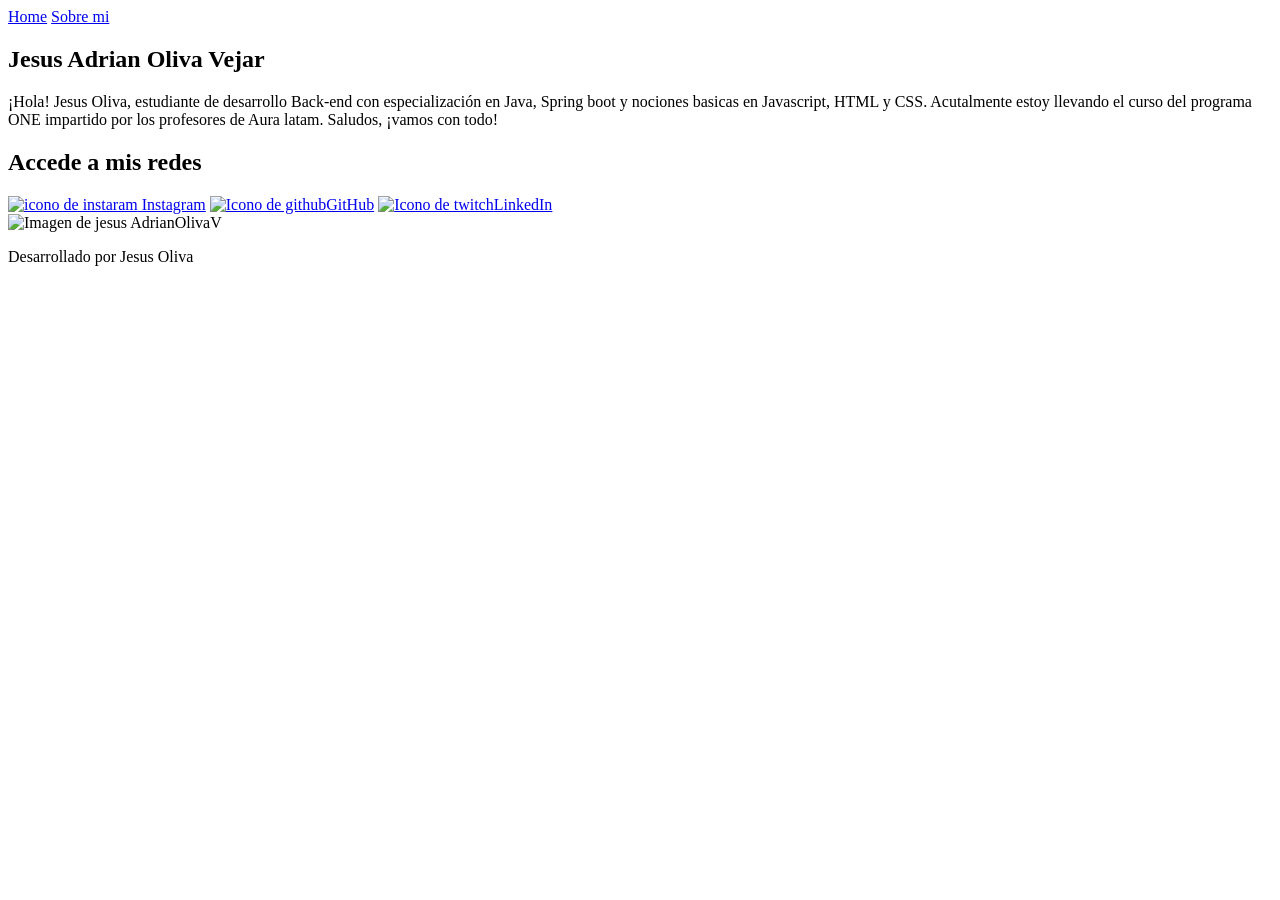
==== ejercicio 2/index.html @ f65cef97 "feat:añadiendo titulo en ejercicio 2" ====
<!DOCTYPE html>
<html lang="es">
<head>
    <meta charset="UTF-8">
    <meta name="viewport" content="width=device-width, initial-scale=1.0">
    <title>Acerca de mi</title>
    <link rel="stylesheet" href="./Styles/Style.css">
</head>
<body>
    <header class="header">
        <nav class="header_menu">
            <a class="header_menu_link" href="index.html">Home</a>
            <a class="header_menu_link" href="about.html">Sobre mi</a>
        </nav>
    </header>
    <main class="presentacion">
        <section class="presentacion_contenido">
            <h1 class="presentacion_contenido_titulo"><strong class="titulo">Jesus Adrian Oliva Vejar</strong></h1>
            <p class="presentacion_contenido_parrafo">¡Hola! Jesus Oliva, estudiante de desarrollo Back-end con especialización en Java, Spring boot y nociones basicas
                en Javascript, HTML y CSS. 
                Acutalmente estoy llevando el curso del programa ONE impartido por los profesores de Aura latam. Saludos, ¡vamos con todo!</p>
            <div class="presentacion_enlaces">
                <h2 class="presentacion_enlaces_subtitulo">Accede a mis redes </h2>
                <a class="presentacion_enlaces_link" href="https://www.instagram.com/jesus.aov/"><img src="./assets/instagram.png" alt="icono de instaram"> Instagram</a>
                <a class="presentacion_enlaces_link" href="https://github.com/AdrianOlivaV"><img src="./assets/github.png" alt="Icono de github">GitHub</a>
                <a class="presentacion_enlaces_link" href="https://www.linkedin.com/in/jesus-oliva-17b8161b2/"><img src="./assets/linkedin.png" alt="Icono de twitch">LinkedIn</a>
            </div>
        </section>
        <img class="imagen_persona" src="Imagem.jpg" alt="Imagen de jesus AdrianOlivaV">

    </main>
    <footer class="footer">
        <p>Desarrollado por Jesus Oliva</p>
    </footer>
</body>
</html>
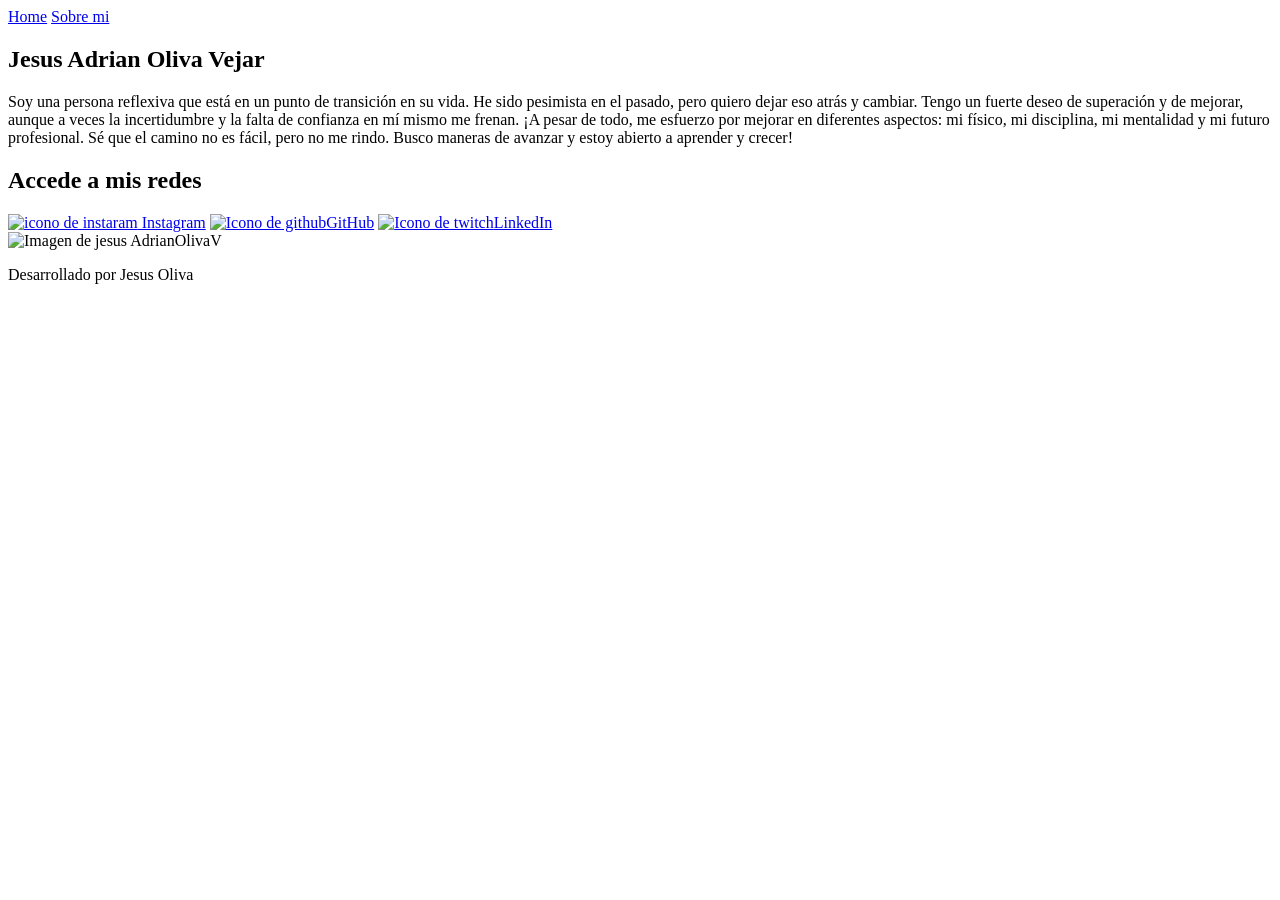
==== commit 608e1aa1: "feat: creando brebe biografia" ====
--- a/ejercicio 2/index.html
+++ b/ejercicio 2/index.html
@@ -16,9 +16,11 @@
     <main class="presentacion">
         <section class="presentacion_contenido">
             <h1 class="presentacion_contenido_titulo"><strong class="titulo">Jesus Adrian Oliva Vejar</strong></h1>
-            <p class="presentacion_contenido_parrafo">¡Hola! Jesus Oliva, estudiante de desarrollo Back-end con especialización en Java, Spring boot y nociones basicas
-                en Javascript, HTML y CSS. 
-                Acutalmente estoy llevando el curso del programa ONE impartido por los profesores de Aura latam. Saludos, ¡vamos con todo!</p>
+            <p class="presentacion_contenido_parrafo">Soy una persona reflexiva que está en un punto de transición en su vida. He sido pesimista en el pasado, pero quiero dejar eso atrás y cambiar. 
+                Tengo un fuerte deseo de superación y de mejorar, aunque a veces la incertidumbre y la falta de confianza en mí mismo me frenan.
+                ¡A pesar de todo, me esfuerzo por mejorar en diferentes aspectos: mi físico, mi disciplina, mi mentalidad y mi futuro profesional.
+                Sé que el camino no es fácil, pero no me rindo. Busco maneras de avanzar y estoy abierto a aprender y crecer!
+            </p>
             <div class="presentacion_enlaces">
                 <h2 class="presentacion_enlaces_subtitulo">Accede a mis redes </h2>
                 <a class="presentacion_enlaces_link" href="https://www.instagram.com/jesus.aov/"><img src="./assets/instagram.png" alt="icono de instaram"> Instagram</a>
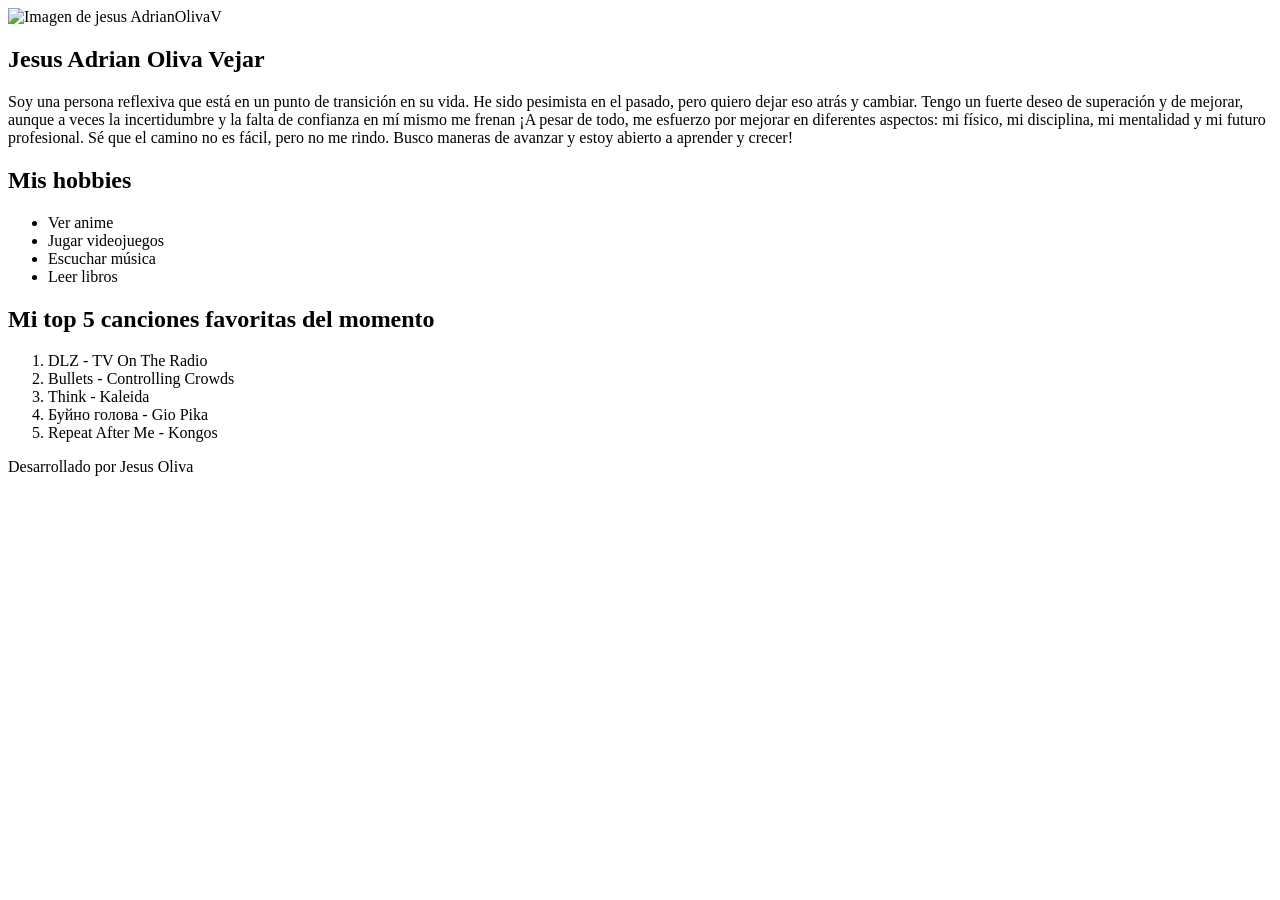
==== commit d3deedd0: "feat: creada la estructura basica de html" ====
--- a/ejercicio 2/index.html
+++ b/ejercicio 2/index.html
@@ -4,31 +4,51 @@
     <meta charset="UTF-8">
     <meta name="viewport" content="width=device-width, initial-scale=1.0">
     <title>Acerca de mi</title>
-    <link rel="stylesheet" href="./Styles/Style.css">
+    <!--<link rel="stylesheet" href="./Styles/Style.css"> -->
 </head>
 <body>
-    <header class="header">
+   <!-- <header class="header">
         <nav class="header_menu">
             <a class="header_menu_link" href="index.html">Home</a>
             <a class="header_menu_link" href="about.html">Sobre mi</a>
         </nav>
     </header>
+    -->
     <main class="presentacion">
+        <img class="imagen_persona" src="Imagem.jpg" alt="Imagen de jesus AdrianOlivaV">
         <section class="presentacion_contenido">
             <h1 class="presentacion_contenido_titulo"><strong class="titulo">Jesus Adrian Oliva Vejar</strong></h1>
             <p class="presentacion_contenido_parrafo">Soy una persona reflexiva que está en un punto de transición en su vida. He sido pesimista en el pasado, pero quiero dejar eso atrás y cambiar. 
-                Tengo un fuerte deseo de superación y de mejorar, aunque a veces la incertidumbre y la falta de confianza en mí mismo me frenan.
+                Tengo un fuerte deseo de superación y de mejorar, aunque a veces la incertidumbre y la falta de confianza en mí mismo me frenan
                 ¡A pesar de todo, me esfuerzo por mejorar en diferentes aspectos: mi físico, mi disciplina, mi mentalidad y mi futuro profesional.
                 Sé que el camino no es fácil, pero no me rindo. Busco maneras de avanzar y estoy abierto a aprender y crecer!
             </p>
-            <div class="presentacion_enlaces">
-                <h2 class="presentacion_enlaces_subtitulo">Accede a mis redes </h2>
+            <div class="presentacion_contenido_listas">
+               <h2>Mis hobbies</h2>
+                <ul class="presentacion_contenido_lista_hobbies">
+                    <li class="presentacion_contenido_lista_hobbies_item">Ver anime</li>
+                    <li class="presentacion_contenido_lista_hobbies_item">Jugar videojuegos</li>
+                    <li class="presentacion_contenido_lista_hobbies_item">Escuchar música</li>
+                    <li class="presentacion_contenido_lista_hobbies_item">Leer libros</li>
+                </ul>
+                <h2>Mi top 5 canciones favoritas del momento</h2>
+                <ol class="presentacion_contenido_lista_canciones">
+                    <li class="presentacion_contenido_lista_canciones_item">DLZ - TV On The Radio</li>
+                    <li class="presentacion_contenido_lista_canciones_item">Bullets - Controlling Crowds</li>
+                    <li class="presentacion_contenido_lista_canciones_item">Think - Kaleida</li>
+                    <li class="presentacion_contenido_lista_canciones_item">Буйно голова - Gio Pika</li>
+                    <li class="presentacion_contenido_lista_canciones_item">Repeat After Me - Kongos</li>
+                </ol>
+               
+               
+                <!-- <h2 class="presentacion_enlaces_subtitulo">Accede a mis redes </h2>
                 <a class="presentacion_enlaces_link" href="https://www.instagram.com/jesus.aov/"><img src="./assets/instagram.png" alt="icono de instaram"> Instagram</a>
                 <a class="presentacion_enlaces_link" href="https://github.com/AdrianOlivaV"><img src="./assets/github.png" alt="Icono de github">GitHub</a>
                 <a class="presentacion_enlaces_link" href="https://www.linkedin.com/in/jesus-oliva-17b8161b2/"><img src="./assets/linkedin.png" alt="Icono de twitch">LinkedIn</a>
+                -->
             </div>
         </section>
-        <img class="imagen_persona" src="Imagem.jpg" alt="Imagen de jesus AdrianOlivaV">
+        
 
     </main>
     <footer class="footer">
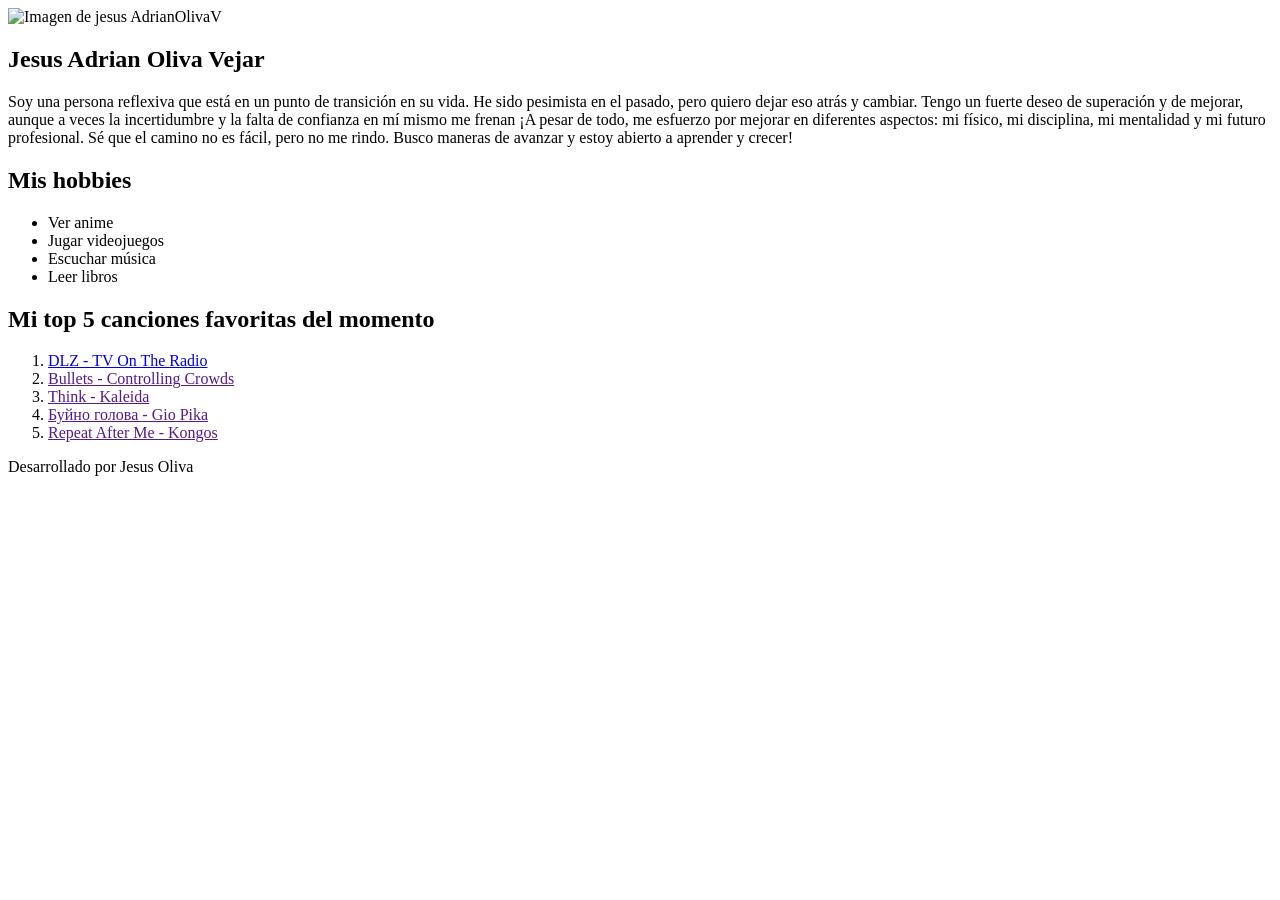
==== commit ded58afc: "feat: añadiendo enlaces a canciones top" ====
--- a/ejercicio 2/index.html
+++ b/ejercicio 2/index.html
@@ -33,11 +33,11 @@
                 </ul>
                 <h2>Mi top 5 canciones favoritas del momento</h2>
                 <ol class="presentacion_contenido_lista_canciones">
-                    <li class="presentacion_contenido_lista_canciones_item">DLZ - TV On The Radio</li>
-                    <li class="presentacion_contenido_lista_canciones_item">Bullets - Controlling Crowds</li>
-                    <li class="presentacion_contenido_lista_canciones_item">Think - Kaleida</li>
-                    <li class="presentacion_contenido_lista_canciones_item">Буйно голова - Gio Pika</li>
-                    <li class="presentacion_contenido_lista_canciones_item">Repeat After Me - Kongos</li>
+                    <li class="presentacion_contenido_lista_canciones_item"><a href="https://www.youtube.com/watch?v=E6qCnRe3KDw" target="_blank">DLZ - TV On The Radio</a></li>
+                    <li class="presentacion_contenido_lista_canciones_item"><a href="" target ="_blank">Bullets - Controlling Crowds</a></li>
+                    <li class="presentacion_contenido_lista_canciones_item"><a href="" target ="_blank">Think - Kaleida</a></li>
+                    <li class="presentacion_contenido_lista_canciones_item"><a href="" target ="_blank">Буйно голова - Gio Pika</a></li>
+                    <li class="presentacion_contenido_lista_canciones_item"><a href="" target ="_blank">Repeat After Me - Kongos</a></li>
                 </ol>
                
                
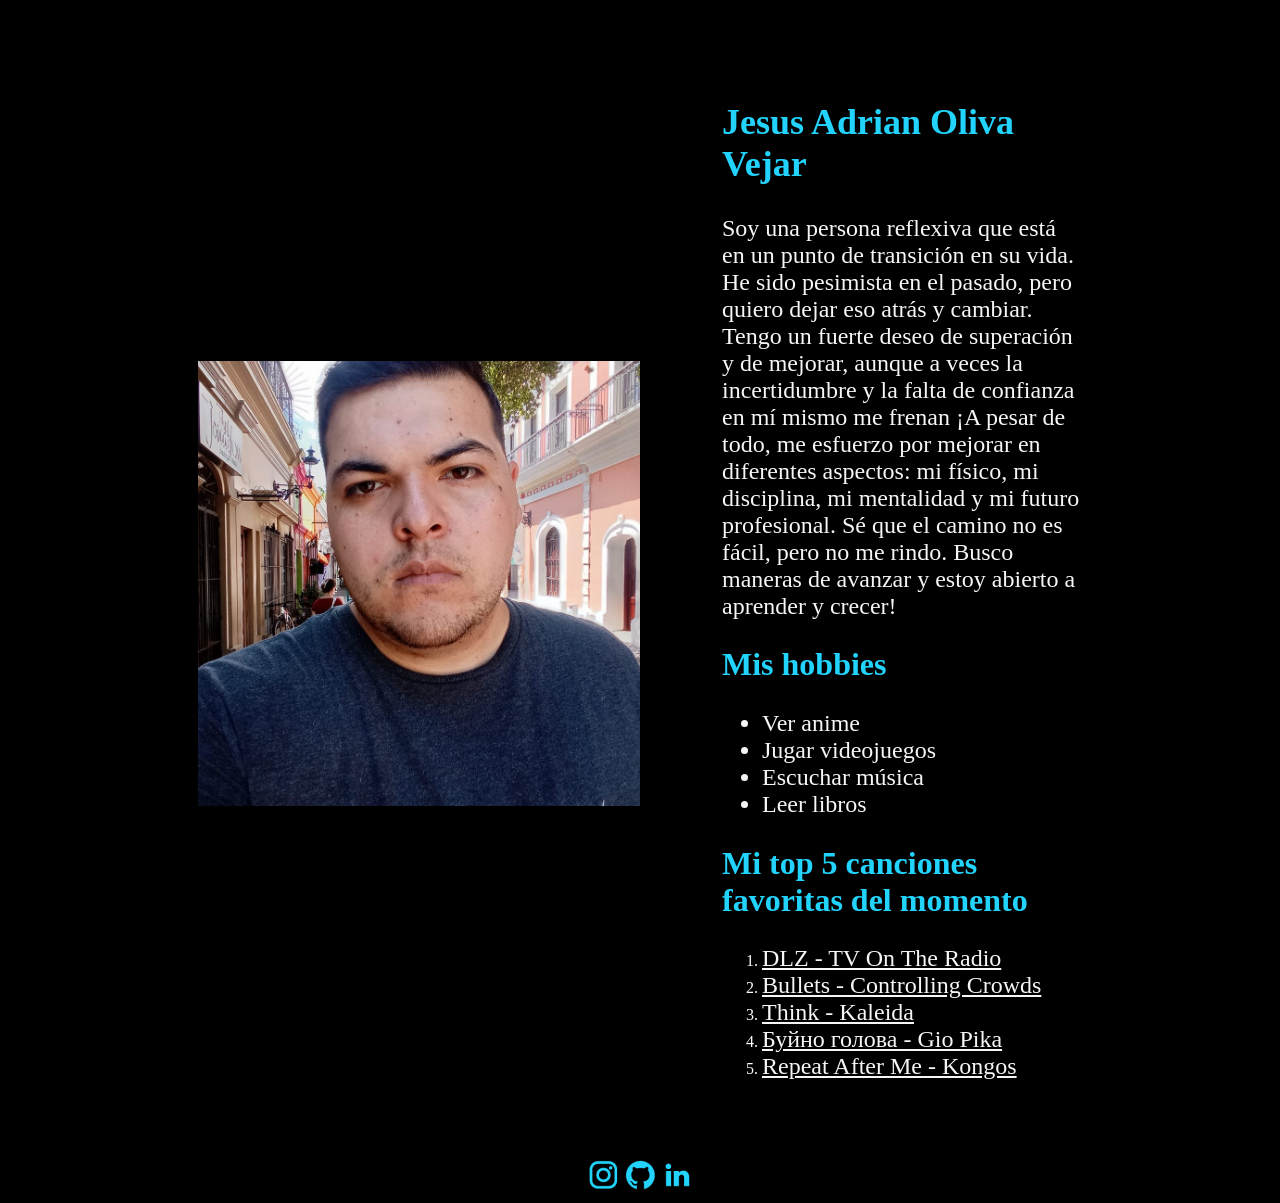
==== commit 18269151: "Feat: creando y aplicando estilos" ====
--- a/ejercicio 2/index.html
+++ b/ejercicio 2/index.html
@@ -4,18 +4,11 @@
     <meta charset="UTF-8">
     <meta name="viewport" content="width=device-width, initial-scale=1.0">
     <title>Acerca de mi</title>
-    <!--<link rel="stylesheet" href="./Styles/Style.css"> -->
+    <link rel="stylesheet" href="styles.css">
 </head>
 <body>
-   <!-- <header class="header">
-        <nav class="header_menu">
-            <a class="header_menu_link" href="index.html">Home</a>
-            <a class="header_menu_link" href="about.html">Sobre mi</a>
-        </nav>
-    </header>
-    -->
     <main class="presentacion">
-        <img class="imagen_persona" src="Imagem.jpg" alt="Imagen de jesus AdrianOlivaV">
+        <img class="imagen_persona" src="./assets/Imagem.jpg" alt="Imagen de jesus AdrianOlivaV">
         <section class="presentacion_contenido">
             <h1 class="presentacion_contenido_titulo"><strong class="titulo">Jesus Adrian Oliva Vejar</strong></h1>
             <p class="presentacion_contenido_parrafo">Soy una persona reflexiva que está en un punto de transición en su vida. He sido pesimista en el pasado, pero quiero dejar eso atrás y cambiar. 
@@ -24,35 +17,29 @@
                 Sé que el camino no es fácil, pero no me rindo. Busco maneras de avanzar y estoy abierto a aprender y crecer!
             </p>
             <div class="presentacion_contenido_listas">
-               <h2>Mis hobbies</h2>
-                <ul class="presentacion_contenido_lista_hobbies">
-                    <li class="presentacion_contenido_lista_hobbies_item">Ver anime</li>
-                    <li class="presentacion_contenido_lista_hobbies_item">Jugar videojuegos</li>
-                    <li class="presentacion_contenido_lista_hobbies_item">Escuchar música</li>
-                    <li class="presentacion_contenido_lista_hobbies_item">Leer libros</li>
+               <h2 class = "presentacion_contenido_listas_hobbies_titulo">Mis hobbies</h2>
+                <ul class="presentacion_contenido_listas_hobbies">
+                    <li class="presentacion_contenido_listas_hobbies_item">Ver anime</li>
+                    <li class="presentacion_contenido_listas_hobbies_item">Jugar videojuegos</li>
+                    <li class="presentacion_contenido_listas_hobbies_item">Escuchar música</li>
+                    <li class="presentacion_contenido_listas_hobbies_item">Leer libros</li>
                 </ul>
-                <h2>Mi top 5 canciones favoritas del momento</h2>
-                <ol class="presentacion_contenido_lista_canciones">
-                    <li class="presentacion_contenido_lista_canciones_item"><a href="https://www.youtube.com/watch?v=E6qCnRe3KDw" target="_blank">DLZ - TV On The Radio</a></li>
-                    <li class="presentacion_contenido_lista_canciones_item"><a href="" target ="_blank">Bullets - Controlling Crowds</a></li>
-                    <li class="presentacion_contenido_lista_canciones_item"><a href="" target ="_blank">Think - Kaleida</a></li>
-                    <li class="presentacion_contenido_lista_canciones_item"><a href="" target ="_blank">Буйно голова - Gio Pika</a></li>
-                    <li class="presentacion_contenido_lista_canciones_item"><a href="" target ="_blank">Repeat After Me - Kongos</a></li>
+                <h2 class = "presentacion_contenido_listas_canciones_titulo">Mi top 5 canciones favoritas del momento</h2>
+                <ol class="presentacion_contenido_listas_canciones">
+                    <li><a class="presentacion_contenido_listas_canciones_item" href="https://www.youtube.com/watch?v=E6qCnRe3KDw" target="_blank">DLZ - TV On The Radio</a></li>
+                    <li><a class="presentacion_contenido_listas_canciones_item" href="" target ="_blank">Bullets - Controlling Crowds</a></li>
+                    <li><a class="presentacion_contenido_listas_canciones_item" href="" target ="_blank">Think - Kaleida</a></li>
+                    <li><a class="presentacion_contenido_listas_canciones_item" href="" target ="_blank">Буйно голова - Gio Pika</a></li>
+                    <li><a class="presentacion_contenido_listas_canciones_item" href="" target ="_blank">Repeat After Me - Kongos</a></li>
                 </ol>
-               
-               
-                <!-- <h2 class="presentacion_enlaces_subtitulo">Accede a mis redes </h2>
-                <a class="presentacion_enlaces_link" href="https://www.instagram.com/jesus.aov/"><img src="./assets/instagram.png" alt="icono de instaram"> Instagram</a>
-                <a class="presentacion_enlaces_link" href="https://github.com/AdrianOlivaV"><img src="./assets/github.png" alt="Icono de github">GitHub</a>
-                <a class="presentacion_enlaces_link" href="https://www.linkedin.com/in/jesus-oliva-17b8161b2/"><img src="./assets/linkedin.png" alt="Icono de twitch">LinkedIn</a>
-                -->
             </div>
+            
         </section>
-        
-
     </main>
     <footer class="footer">
-        <p>Desarrollado por Jesus Oliva</p>
+        <a class="presentacion_enlaces_link" href="https://www.instagram.com/jesus.aov/" target="_blank"><img src="./assets/instagram.png" alt="icono de instaram"></a>
+        <a class="presentacion_enlaces_link" href="https://github.com/AdrianOlivaV"  target="_blank"><img src="./assets/github.png" alt="Icono de github"></a>
+        <a class="presentacion_enlaces_link" href="https://www.linkedin.com/in/jesus-oliva-17b8161b2/" target="_blank"><img src="./assets/linkedin.png" alt="Icono de twitch"></a>
     </footer>
 </body>
 </html>
--- a/ejercicio 2/styles.css
+++ b/ejercicio 2/styles.css
@@ -0,0 +1,53 @@
+body{
+    background-color: #000000;
+    color: white;
+}
+.presentacion{
+    display: flex;
+    align-items: center;
+    padding: 5% 15%;
+    justify-content: space-between;
+    gap: 82px;
+}
+
+.imagen_persona{
+    width: 50%;
+  
+}
+.presentacion_contenido_titulo{
+    font-size: 2.25rem;
+}
+.titulo{
+    color:#22D4FD;
+
+}
+.presentacion_contenido_parrafo{
+    color: #f6f6f6;
+    font-size: 1.5rem;
+}
+.presentacion_contenido_listas_hobbies_titulo{
+    font-size: 2.0rem;
+    color: #22D4FD;
+}
+.presentacion_contenido_listas_hobbies_item{
+    color : #f6f6f6;
+    font-size: 1.5rem;
+}
+.presentacion_contenido_listas_canciones_titulo{
+    font-size: 2.0rem;
+    color: #22D4FD;
+}
+.presentacion_contenido_listas_canciones_item{
+    color : #f6f6f6;
+    font-size: 1.5rem;
+}
+.presentacion_contenido_listas_canciones_item:hover{
+    color: #22D4FD;
+
+}
+
+.footer{
+
+    text-align:  center;
+
+}
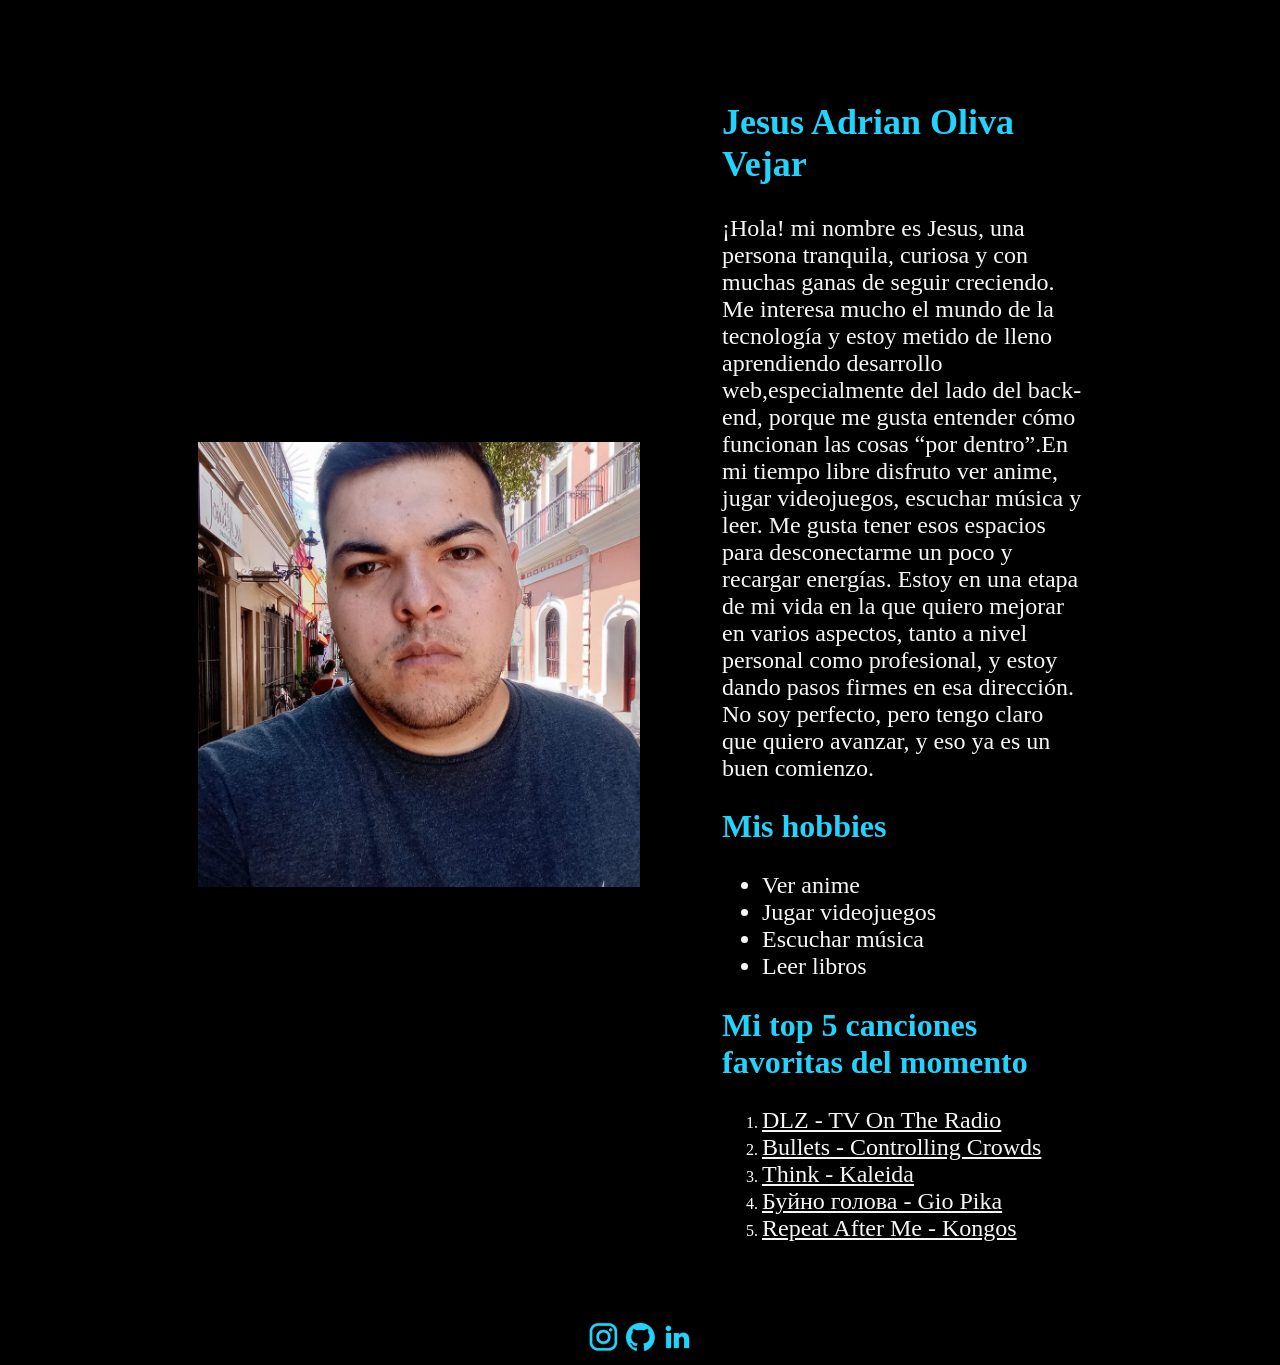
==== commit 80ea3cdb: "Update index.html" ====
--- a/ejercicio 2/index.html
+++ b/ejercicio 2/index.html
@@ -11,10 +11,12 @@
         <img class="imagen_persona" src="./assets/Imagem.jpg" alt="Imagen de jesus AdrianOlivaV">
         <section class="presentacion_contenido">
             <h1 class="presentacion_contenido_titulo"><strong class="titulo">Jesus Adrian Oliva Vejar</strong></h1>
-            <p class="presentacion_contenido_parrafo">Soy una persona reflexiva que está en un punto de transición en su vida. He sido pesimista en el pasado, pero quiero dejar eso atrás y cambiar. 
-                Tengo un fuerte deseo de superación y de mejorar, aunque a veces la incertidumbre y la falta de confianza en mí mismo me frenan
-                ¡A pesar de todo, me esfuerzo por mejorar en diferentes aspectos: mi físico, mi disciplina, mi mentalidad y mi futuro profesional.
-                Sé que el camino no es fácil, pero no me rindo. Busco maneras de avanzar y estoy abierto a aprender y crecer!
+            <p class="presentacion_contenido_parrafo">¡Hola! mi nombre es Jesus, una persona tranquila, curiosa y con muchas ganas de seguir creciendo. 
+                Me interesa mucho el mundo de la tecnología y estoy metido de lleno aprendiendo desarrollo web,especialmente del lado del back-end, 
+                porque me gusta entender cómo funcionan las cosas “por dentro”.En mi tiempo libre disfruto ver anime, jugar videojuegos, escuchar música y leer. 
+                Me gusta tener esos espacios para desconectarme un poco y recargar energías. Estoy en una etapa de mi vida en la que quiero mejorar en varios aspectos,
+                tanto a nivel personal como profesional, y estoy dando pasos firmes en esa dirección.
+                No soy perfecto, pero tengo claro que quiero avanzar, y eso ya es un buen comienzo.
             </p>
             <div class="presentacion_contenido_listas">
                <h2 class = "presentacion_contenido_listas_hobbies_titulo">Mis hobbies</h2>
@@ -27,10 +29,10 @@
                 <h2 class = "presentacion_contenido_listas_canciones_titulo">Mi top 5 canciones favoritas del momento</h2>
                 <ol class="presentacion_contenido_listas_canciones">
                     <li><a class="presentacion_contenido_listas_canciones_item" href="https://www.youtube.com/watch?v=E6qCnRe3KDw" target="_blank">DLZ - TV On The Radio</a></li>
-                    <li><a class="presentacion_contenido_listas_canciones_item" href="" target ="_blank">Bullets - Controlling Crowds</a></li>
-                    <li><a class="presentacion_contenido_listas_canciones_item" href="" target ="_blank">Think - Kaleida</a></li>
-                    <li><a class="presentacion_contenido_listas_canciones_item" href="" target ="_blank">Буйно голова - Gio Pika</a></li>
-                    <li><a class="presentacion_contenido_listas_canciones_item" href="" target ="_blank">Repeat After Me - Kongos</a></li>
+                    <li><a class="presentacion_contenido_listas_canciones_item" href="https://www.youtube.com/watch?v=kRvrsm6_msI" target ="_blank">Bullets - Controlling Crowds</a></li>
+                    <li><a class="presentacion_contenido_listas_canciones_item" href="https://www.youtube.com/watch?v=2cm7MEONP48" target ="_blank">Think - Kaleida</a></li>
+                    <li><a class="presentacion_contenido_listas_canciones_item" href="https://www.youtube.com/watch?v=XMo6aye_6TA" target ="_blank">Буйно голова - Gio Pika</a></li>
+                    <li><a class="presentacion_contenido_listas_canciones_item" href="https://www.youtube.com/watch?v=0NMSGVd2S70" target ="_blank">Repeat After Me - Kongos</a></li>
                 </ol>
             </div>
             
